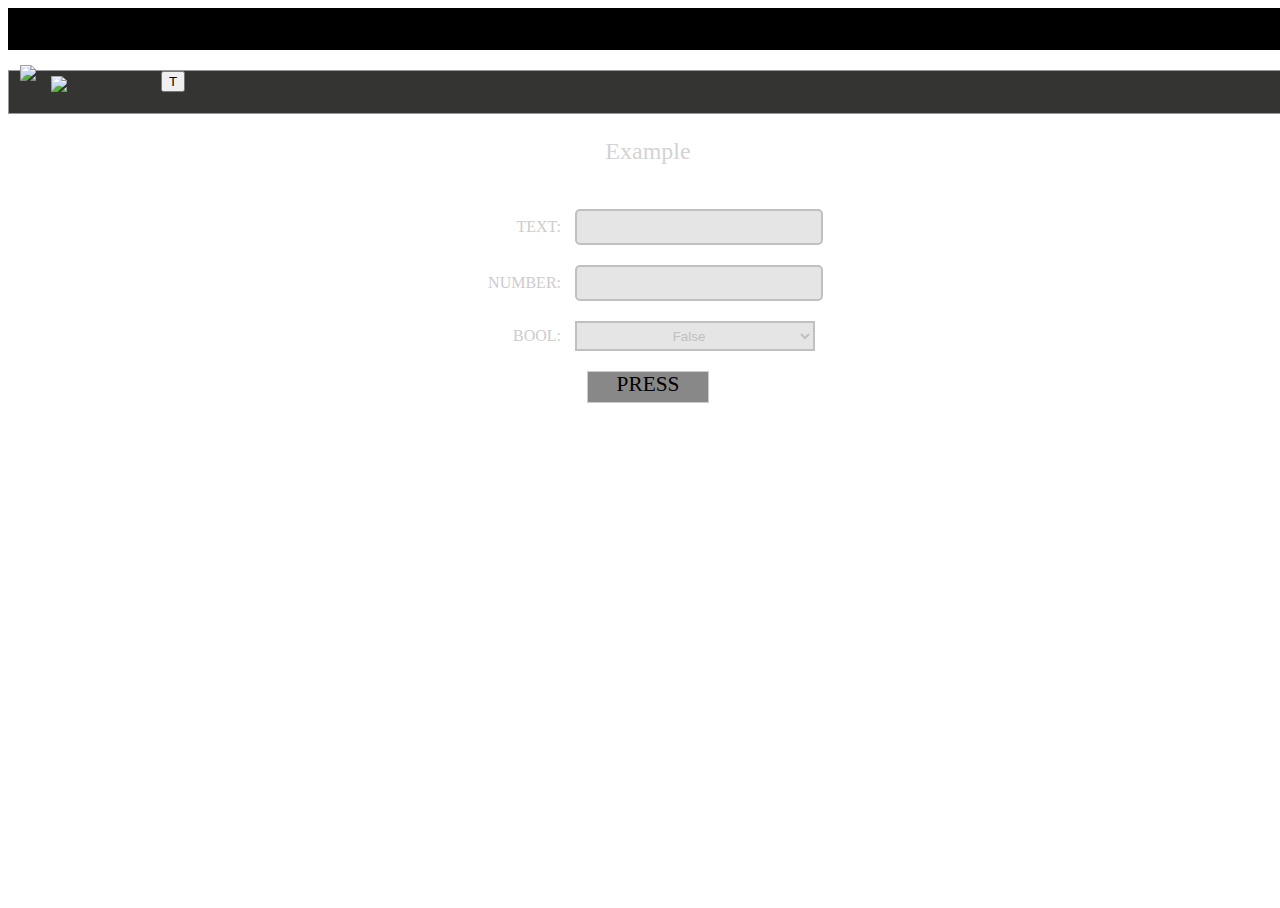
==== example/index.html @ c5b133ae "Simple example for custom web app" ====
<!-- 
 *
 * Red Pitaya Stream service manager
 *
 * Author: Nikolay <n.danilyuk@integrasources.eu>
 *
 * (c) Red Pitaya  http://www.redpitaya.com
 *
-->
<!DOCTYPE html>
<html lang="en">

<head>
    <meta http-equiv="content-type" content="text/html; charset=utf-8"></meta>
    <meta name="viewport" content="width=device-width, initial-scale=1, maximum-scale=1, user-scalable=no">
    <title>Red Pitaya</title>
    <link rel="stylesheet" href="../assets/bootstrap/css/bootstrap.min.css">
    <link rel="stylesheet" href="../assets/popupstack.css" type="text/css" />
    <link rel="stylesheet" href="../assets/help-system/help-system.css" type="text/css" />
    <link href="../assets/loader.css?1" rel="stylesheet" type="text/css">
    <link rel="stylesheet" href="css/style.css?2">
    <script src="../assets/jquery/jquery-2.1.3.min.js"></script>
    <script src="../assets/jquery/jquery-ui.min.js"></script>
    <script src="../assets/jquery/jquery.ui.touch-punch.min.js"></script>
    <script src="../assets/jquery/jquery.cookie.js?3"></script>
    <script src="../assets/jquery/jquery.browser.js"></script>
    <script src="../assets/bootstrap/js/bootstrap.min.js"></script>
    <script src="../assets/browsercheck.js?1"></script>
    <script src="../assets/analytics-core.js"></script>
    <script src="../assets/popupstack.js?1"></script>
    <script src="../assets/help-system/help-system.js"></script>
    <script src="../assets/pako.js"></script>
    <script src="js/analytics-main.js"></script>
    <script src="js/help-sm.js"></script>
    <script src="js/guiHandler.js"></script>
    <script src="js/sm.js"></script>
</head>

<body>
    <div id="header">
        <div id="description">&nbsp;</div>
    </div>
    <div class="full-content">
        <div class="container-fluid">
            <div class="navbar navbar-inverse" role="navigation">
                <div class="container">
                    <div class="navbar-header">
                        <button type="button" class="navbar-toggle" data-toggle="collapse" data-target=".navbar-collapse">
                            <span class="sr-only">T</span>
                            <span class="icon-bar"></span>
                            <span class="icon-bar"></span>
                            <span class="icon-bar"></span>
                        </button>
                        <a class="navbar-brand" href="/">
                            <img class="back-btn" src="../assets/images/navigation_arrow_left.png">
                        </a>
                        <img class="logo" width=110 src="../assets/images/navigation_logo.png">
                    </div>
                    <div class="collapse navbar-collapse">
                        <ul class="nav navbar-nav">
                        </ul>
                    </div>
                </div>
            </div>
            <div id="">
                <div id="main">
                    <div>
                        <div>
                            <div align="center" style="font-size: 18pt; color: lightgray;">
                                <p>Example</p>
                            </div>
                        </div>
                        <div>
                            <div align="center">
                                <div class="container_inline">
                                    <div style="width: 80px;text-align: right;">TEXT:</div>
                                    <div style="width: 250px;">
                                        <input id="SS_STRING_P" type="text">
                                    </div>
                                </div>
                                <div class="container_inline">
                                    <div style="width: 80px;text-align: right;">NUMBER:</div>
                                    <div style="width: 250px;">
                                        <input id="SS_INT_P" type="text">
                                    </div>
                                </div>
                                <div class="container_inline">
                                    <div style="width: 80px;text-align: right;">BOOL:</div>
                                    <div style="width: 250px;">
                                        <select id="SS_BOOL_P" class="protocol" name="channels">
                                            <option value="0">False</option>
                                            <option value="1">True</option>                                                            
                                        </select>
                                    </div>
                                </div>

                                <div class="container_inline">
                                    <div style="width: 330px;height: 30px;">
                                        <li class="buttons" id="PRESS_BUT" style="width: 120px;height: 30px">
                                            <a href="#" id="a_run" style="">PRESS</a>
                                        </li>
                                    </div>
                                </div>
                            </div>
                        </div>
                    </div>
                </div>
            </div>
        </div>
</body>

</html>
---- example/css/style.css ----
html,
body {
    width: 100%;
    height: 100%;
}

body {
    color: #cdcccc;
    overflow: auto;
    padding-right: 0 !important;
}

* {
    -webkit-touch-callout: none;
    -webkit-user-select: none;
    -khtml-user-select: none;
    -moz-user-select: none;
    -ms-user-select: none;
    user-select: none;
}

.clear:before,
.clear:after {
    content: "";
    display: table;
}

.clear:after {
    clear: both;
}

.modal {}

input,
#info div,
#info span,
.selectable {
    -webkit-touch-callout: text;
    -webkit-user-select: text;
    -khtml-user-select: text;
    -moz-user-select: text;
    -ms-user-select: text;
    user-select: text;
}

input {}

button:focus,
button:active,
select:focus,
input:focus,
option:focus {
    outline: 0 !important;
    -webkit-appearance: none !important;
}

area:hover {
    cursor: pointer;
}

.full-content {
    /*min-width: 1024px;*/
    margin: 0 auto;
    position: relative;
}

.container-fluid {
    margin-top: 20px;
}

.container {
    width: 100%;
    padding-left: 0px;
    padding-right: 0px;
}

.navbar-collapse {
    padding-left: 0px;
    padding-right: 0px;
}

.navbar-collapse {
    float: right;
}

.navbar-nav li {
    width: 131px;
    text-align: center;
}

.nav>li>a {
    position: relative;
    display: block;
    padding: 10px 30px;
    border-left: 1px solid #999;
}

.navbar-inverse .navbar-nav>li>a {
    color: #cdcccc;
    outline: none;
}

.nav>li>a:hover {
    background-color: #444 !important;
    color: #E5D5D5;
}

.navbar {
    border-radius: 0px;
    background-color: #343433;
    background-image: linear-gradient(to bottom, #343433 0, #343433 100%);
    border: 1px solid #999;
    min-height: 42px;
    border-left: 1px solid #999;
}

.back-btn {
    height: 22px;
    float: left;
    margin: -6px 0px 0px 11px;
}

.logo {
    margin: 5px 0px 0px 15px;
    float: left;
}

.navbar-collapse collapse in {
    width: 100%;
    overflow: hidden;
}

.navbar-brand {
    height: 40px;
}

.close {
    color: #CAB7B7;
    opacity: 1;
    text-shadow: 0 0 0 !important;
}

.modal-content {
    background-color: #343433;
    border: 1px solid #999;
    border-radius: 0px;
    outline: 0;
}

.dialog {
    margin-right: 0px;
    display: none;
}

.close:hover,
.close:focus {
    color: #fff !important;
    text-decoration: none;
    cursor: pointer;
    opacity: 1;
}

.btn {
    background-image: none;
    border: 0 solid transparent;
    white-space: nowrap;
    padding: 6px 12px;
    line-height: 1.42857143;
    border-radius: 0;
    width: 100%;
    background-color: transparent;
    text-shadow: 0px 0px;
    /*  box-shadow: 0 0 0 1px #777; */
    color: #cdcccc !important;
}

.btn:hover,
btn:active {
    color: #fff !important;
    background-image: none;
}

.btn.focus {
    color: #777;
    border: 0px solid transparent;
}

.btn:active,
.btn.active {
    background-image: none;
    background-color: #999;
    color: #111 !important;
}

#header {
    background-color: black;
    color: #CCC;
    text-align: center;
    padding: 6px;
    overflow: hidden;
    height: 30px;
    width: 100%;
    white-space: nowrap;
}

input {
    -webkit-user-modify: read-write-plaintext-only;
    -webkit-tap-highlight-color: transparent;
    text-align: center;
    list-style: none;
    height: 30px;
    border: 2px solid;
    border-radius: 5px;
    color: #C0C0C0;
    background-color: rgba(0, 0, 0, 0.1);
}

select {
    -webkit-user-modify: read-write-plaintext-only;
    -webkit-tap-highlight-color: transparent;
    text-align: center;
    list-style: none;
    height: 30px;
    border: 2px solid;
    color: #C0C0C0;
    background-color: rgba(0, 0, 0, 0.1);
}

select option {
    margin: 40px;
    background: #eee5;
    color: #343433;
    text-shadow: 0 1px 0 rgba(0, 0, 0, 0.4);
}

input span {
    color: #337ab7;
}

input {
    width: 240px;
    margin-left: 10px;
}

select {
    width: 240px;
    margin-left: 10px;
}

 ::-webkit-input-placeholder {
    /* WebKit, Blink, Edge */
    color: lightblue;
}

 :-moz-placeholder {
    /* Mozilla Firefox 4 to 18 */
    color: lightblue;
    opacity: 1;
}

 ::-moz-placeholder {
    /* Mozilla Firefox 19+ */
    color: lightblue;
    opacity: 1;
}

 :-ms-input-placeholder {
    /* Internet Explorer 10-11 */
    color: lightblue;
}

 ::-ms-input-placeholder {
    /* Microsoft Edge */
    color: lightblue;
}

 ::placeholder {
    /* Most modern browsers support this now. */
    color: lightblue;
}

.buttons {
    display: inline-block;
    text-align: center;
    border: 1px solid;
    border-color: #cccccc;
    background-color: #888888;
    color: #000000;
    margin: 0 auto;
    font-size: 16pt;
}

.buttons:hover {
    background-color: #aaaaaa;
    cursor: pointer;
}

.buttons a {
    color: #000000;
    text-decoration: none;
}

.container_inline {
    width: 100%;
}

.container_inline div {
    display: inline-block;
    margin-top: 20px;
}

.container_inline .ip {
    width: 150px;
    flex-grow: 0;
}
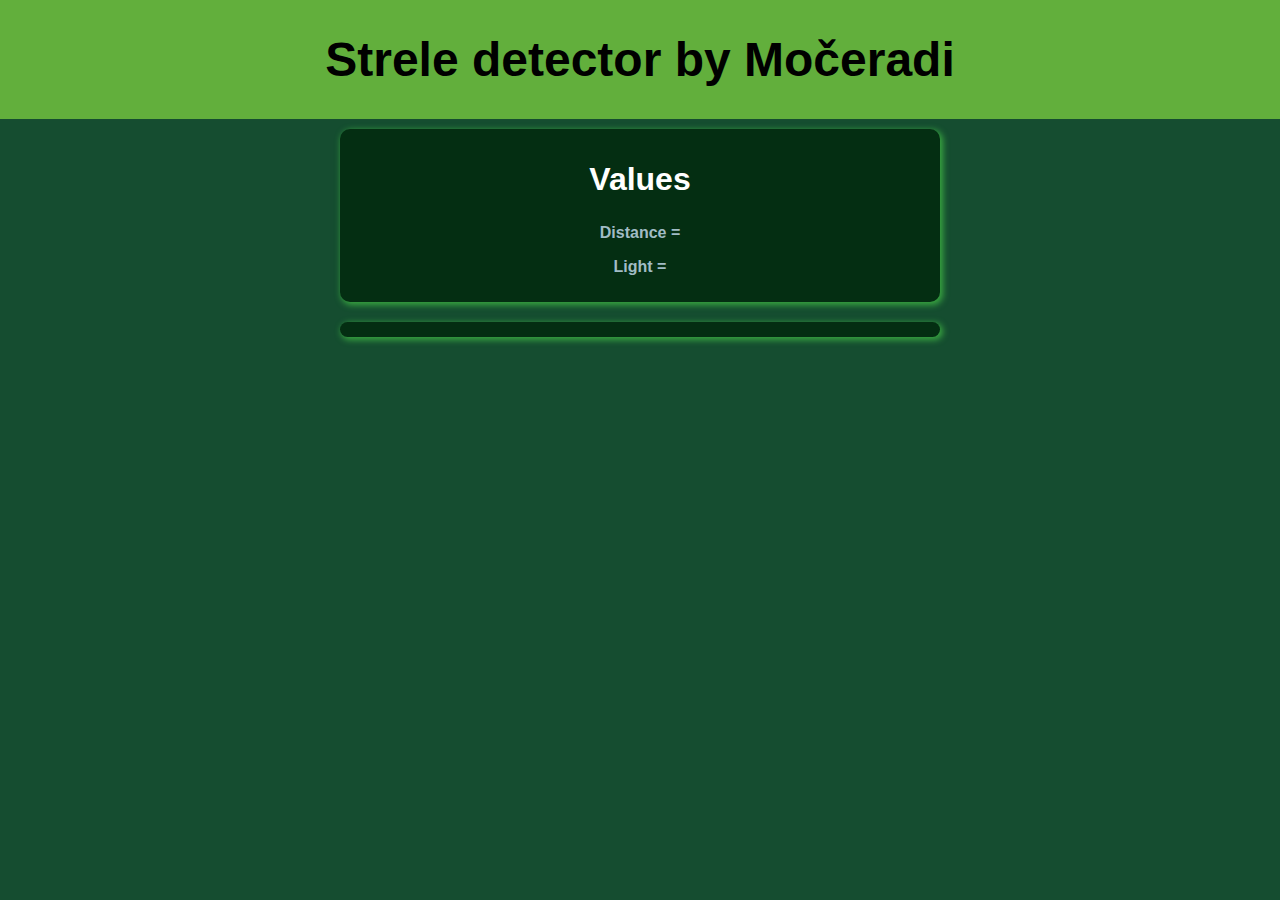
==== commit 769dfd65: "Apexchart library for graphs added" ====
--- a/example/index.html
+++ b/example/index.html
@@ -1,12 +1,3 @@
-<!-- 
- *
- * Red Pitaya Stream service manager
- *
- * Author: Nikolay <n.danilyuk@integrasources.eu>
- *
- * (c) Red Pitaya  http://www.redpitaya.com
- *
--->
 <!DOCTYPE html>
 <html lang="en">
 
@@ -34,34 +25,16 @@
     <script src="js/help-sm.js"></script>
     <script src="js/guiHandler.js"></script>
     <script src="js/sm.js"></script>
+
+    <!-- CHARTS -->
+    <script src="apexcharts.js"></script>
 </head>
 
 <body>
-    <div id="header">
+   <!--  <div id="header">
         <div id="description">&nbsp;</div>
     </div>
     <div class="full-content">
-        <div class="container-fluid">
-            <div class="navbar navbar-inverse" role="navigation">
-                <div class="container">
-                    <div class="navbar-header">
-                        <button type="button" class="navbar-toggle" data-toggle="collapse" data-target=".navbar-collapse">
-                            <span class="sr-only">T</span>
-                            <span class="icon-bar"></span>
-                            <span class="icon-bar"></span>
-                            <span class="icon-bar"></span>
-                        </button>
-                        <a class="navbar-brand" href="/">
-                            <img class="back-btn" src="../assets/images/navigation_arrow_left.png">
-                        </a>
-                        <img class="logo" width=110 src="../assets/images/navigation_logo.png">
-                    </div>
-                    <div class="collapse navbar-collapse">
-                        <ul class="nav navbar-nav">
-                        </ul>
-                    </div>
-                </div>
-            </div>
             <div id="">
                 <div id="main">
                     <div>
@@ -107,6 +80,40 @@
                 </div>
             </div>
         </div>
+    </div> -->
+
+    <div class="topnav">
+        <h1>Strele detector by Močeradi</h1>
+        </div>
+        <div class="content">
+        <div class="card" >
+            <h2 class="collapseBtn">Values</h2>
+            <div class="collapsible">
+            <p class="text">Distance = <span id="distance_text"></span></p>
+            <p class="text">Light = <span id="light_text"></span></p>
+            </div>
+        </div>
+        
+        <div id="wrapper">
+            <div class="content-area">
+            <div class="container-fluid">
+                <div class="main">
+                <div class="card">
+                    <div id="linechart"> </div>
+                </div>     
+                </div>
+            </div>
+            </div>
+        </div>
+        </div> 
 </body>
 
+<script>
+
+
+    
+    
+</script>
+    
+
 </html>--- a/example/css/style.css
+++ b/example/css/style.css
@@ -312,4 +312,97 @@
 .container_inline .ip {
     width: 150px;
     flex-grow: 0;
-}+}
+
+/* By moceradi */
+/*Color macro*/
+:root {
+    --red: #ff0000;
+    --nav_color: #62af3c; /*topnav*/
+    --gray_text: #a1bcc5;
+    --white: #ffffff;
+    --background: #154d30;
+    --content_background: #042e12;
+    --shadow: #5dff5180;
+    --dark_blue: #075072; /*buttons*/
+    --turkizna: #198f91;
+}
+html {
+    font-family: Arial, Helvetica, sans-serif;
+    text-align: center;
+}
+h1 {
+    font-size: 3rem;
+    color: black;
+}
+h2{
+    font-size: 2rem;
+    font-weight: bold;
+    color: var(--white);
+}
+.text { /*text*/
+    font-size: 1rem;
+    color: var(--gray_text);
+    font-weight: bold;
+}
+.topnav {
+    overflow: hidden;
+    background-color: var(--nav_color);
+}
+body {
+    margin: 0;
+    background: var(--background);
+    font-family: Montserrat, Arial, sans-serif;
+}
+.content {
+    padding: 10px;
+    max-width: 600px; /* //!!! */
+    margin: 0 auto;
+}
+.card {
+    background-color: var(--content_background);
+    box-shadow: 2px 2px 6px 1px var(--shadow);
+    padding-top:5px;
+    padding-bottom:10px;
+    margin-bottom: 15px;
+    border-radius: 10px;
+}
+.buttonCard {
+    width:100%;
+    text-align: center;
+}
+.innerBtn {
+    display: inline-block;
+}
+.inputField {
+    margin: 6px;
+    margin-top: 0px;
+    background-color: #95e0e4;
+    height: 20px;
+}
+/* Plot */
+.body-bg {
+    background: #F3F4FA !important;
+}
+.content-area {
+    max-width: 1280px;
+    margin: 0 auto;
+}
+.box {
+    background-color: var(--content_background);
+    padding: 0px 0px; 
+    border-radius: 6px; 
+}
+.apexcharts-legend-series tspan:nth-child(3) {
+    font-weight: bold;
+    font-size: 50px;
+}
+.edit-on-codepen {
+    text-align: right;
+    width: 100%;
+    padding: 0 0px 0px; 
+    position: relative;
+    top: -30px;
+    cursor: pointer;
+}
+
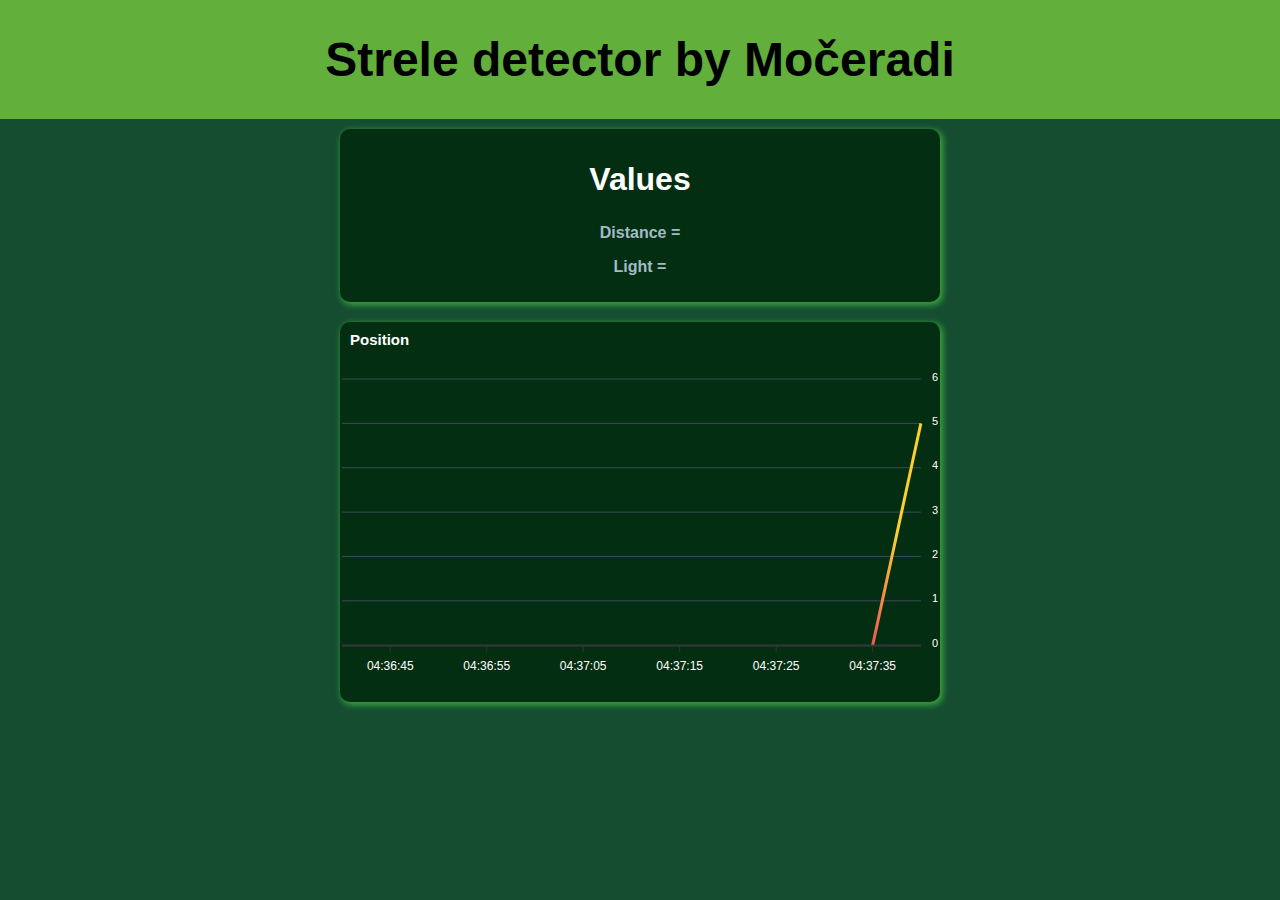
==== commit 115b642d: "Apexchart implemented in html, feeding random values" ====
--- a/example/index.html
+++ b/example/index.html
@@ -110,7 +110,212 @@
 
 <script>
 
-
+//Iteration of graph data
+var i = 0;
+
+//Current parameter value to be displayed on the chart
+var chartVal = 0;
+
+//Data variables
+var distance = 0;
+var light = 0;
+
+//New data
+function getNewData()
+{
+  //Random values for testing
+  distance = Math.floor(Math.random() * 100);
+  light = Math.floor(Math.random() * 100);
+
+  chartVal = distance;
+
+  //Change view values according to received data
+  document.getElementById("distance_text").innerHTML = distance;
+  document.getElementById("light_text").innerHTML = light;
+}
+
+//For testing run getNewData() periodically every 1s
+window.setInterval(function () {
+  getNewData();
+}, 1000);
+
+
+
+//PLOT
+var updateInterval = 1000; //ms
+var updateXAxis = updateInterval;
+var xAxisRange = 60*1000; //ms => 60s
+
+var d = new Date();
+var startTime = 0;
+
+window.Apex = {
+  chart: {
+    foreColor: "#fff",
+    toolbar: {
+      show: false
+    }
+  },
+  colors: ["#FCCF31", "#17ead9", "#f02fc2"],
+  stroke: {
+    width: 2
+  },
+  dataLabels: {
+    enabled: false
+  },
+  grid: {
+    borderColor: "#40475D"
+  },
+  xaxis: {
+    axisTicks: {
+      color: "#333"
+    },
+    axisBorder: {
+      color: "#333"
+    }
+  },
+  fill: {
+    type: "gradient",
+    gradient: {
+      gradientToColors: ["#F55555", "#6078ea", "#6094ea"]
+    }
+  },
+  tooltip: {
+    theme: "dark",
+    x: {
+      /* formatter: function (val) {
+        return moment(new Date(val)).format("HH:mm:ss");
+      } */
+    }
+  },
+  yaxis: {
+    decimalsInFloat: 2,
+    opposite: true,
+    labels: {
+      offsetX: -10
+    }
+  }
+};
+
+function getNewChartData() {
+  return chartVal;
+}
+
+function generateMinuteWiseTimeSeries(baseval, count) {
+  var i = 0;
+  var series = [];
+  while (i < count) {
+    var x = baseval;
+    var y = i;
+    series.push([x, y]);
+    baseval += updateXAxis; //300000;
+    i++;
+  }
+  return series;
+}
+
+var optionsLine = {
+  chart: {
+    height: 350,
+    type: "line",
+    stacked: true,
+    animations: {
+      enabled: false,
+      easing: "linear",
+    },
+    toolbar: {
+      show: false
+    },
+    zoom: {
+      enabled: false
+    }
+  },
+  dataLabels: {
+    enabled: false
+  },
+  stroke: {
+    curve: "straight",
+    width: 3
+  },
+  grid: {
+    padding: {
+      left: 0,
+      right: 0
+    }
+  },
+  markers: {
+    size: 0,
+    hover: {
+      size: 0
+    }
+  },
+  series: [
+    {
+      name: "Distance",
+      data: generateMinuteWiseTimeSeries(
+        new Date().getTime(),
+        //startTime,
+        6
+      )    
+    }
+  ],
+  xaxis: {
+    type: "datetime",
+    range: xAxisRange 
+  },
+  title: {
+    text: "Position",
+    align: "left",
+    style: {
+        fontSize: "15px"
+    }
+  },
+  legend: {
+    show: true,
+    floating: true,
+    horizontalAlign: "left",
+    onItemClick: {
+      toggleDataSeries: false
+    },
+    position: "top",
+    offsetY: -33,
+    offsetX: 60
+  }
+};
+
+var chartLine = new ApexCharts(
+  document.querySelector("#linechart"),
+  optionsLine
+);
+chartLine.render();
+
+//Update chart data periodically
+window.setInterval(function () {
+  //Set all data previous data that apex chart creates to 0
+  if(i == 0)
+  {
+    for(k = 0; k < 6; k++)
+    {
+      chartLine.w.config.series[0].data[k][1] = 0;
+    }
+  }
+
+  //Slice out old data 
+  if(i < xAxisRange/updateInterval) t = 0;
+  else t = 1;
+  i++;
+  //console.log("i: " + i + "   t: " + t);
+
+  chartLine.updateSeries([
+  {
+    /* data:chartDataArray */
+    data: [
+      ...chartLine.w.config.series[0].data.slice(t),
+      [chartLine.w.globals.maxX + updateXAxis, getNewChartData()]
+    ]
+  }
+  ]);
+}, updateInterval);
     
     
 </script>
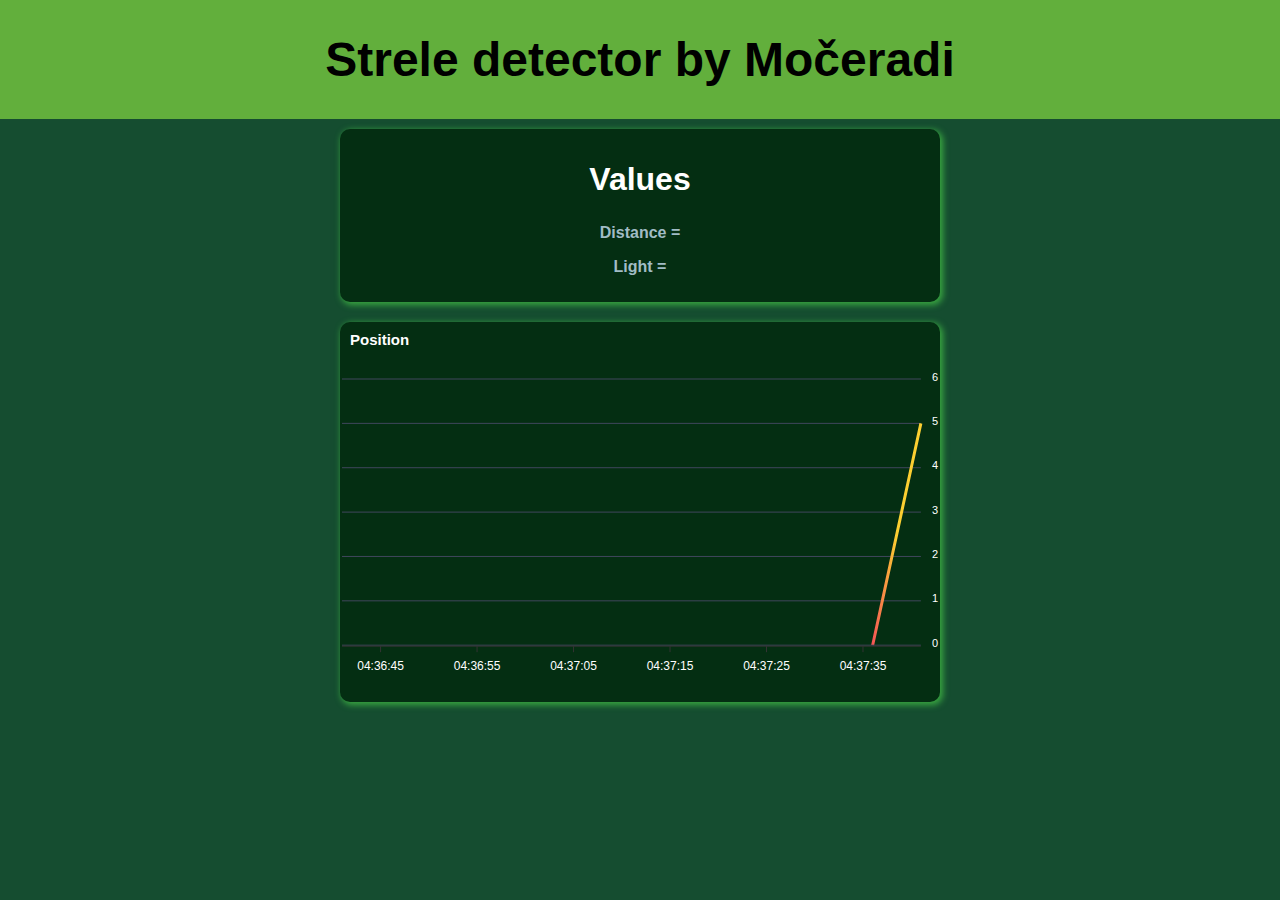
==== commit fd4154a6: "Data displayed on the website is received by sm.js from main.cpp" ====
--- a/example/index.html
+++ b/example/index.html
@@ -24,10 +24,11 @@
     <script src="js/analytics-main.js"></script>
     <script src="js/help-sm.js"></script>
     <script src="js/guiHandler.js"></script>
-    <script src="js/sm.js"></script>
+    <script type="text/javascript" src="js/sm.js"></script>
 
     <!-- CHARTS -->
-    <script src="apexcharts.js"></script>
+    <script type="text/javascript" src="js/apexcharts.js"></script>
+    <script type="text/javascript" src="js/dataGraph.js"></script>
 </head>
 
 <body>
@@ -107,218 +108,6 @@
         </div>
         </div> 
 </body>
-
-<script>
-
-//Iteration of graph data
-var i = 0;
-
-//Current parameter value to be displayed on the chart
-var chartVal = 0;
-
-//Data variables
-var distance = 0;
-var light = 0;
-
-//New data
-function getNewData()
-{
-  //Random values for testing
-  distance = Math.floor(Math.random() * 100);
-  light = Math.floor(Math.random() * 100);
-
-  chartVal = distance;
-
-  //Change view values according to received data
-  document.getElementById("distance_text").innerHTML = distance;
-  document.getElementById("light_text").innerHTML = light;
-}
-
-//For testing run getNewData() periodically every 1s
-window.setInterval(function () {
-  getNewData();
-}, 1000);
-
-
-
-//PLOT
-var updateInterval = 1000; //ms
-var updateXAxis = updateInterval;
-var xAxisRange = 60*1000; //ms => 60s
-
-var d = new Date();
-var startTime = 0;
-
-window.Apex = {
-  chart: {
-    foreColor: "#fff",
-    toolbar: {
-      show: false
-    }
-  },
-  colors: ["#FCCF31", "#17ead9", "#f02fc2"],
-  stroke: {
-    width: 2
-  },
-  dataLabels: {
-    enabled: false
-  },
-  grid: {
-    borderColor: "#40475D"
-  },
-  xaxis: {
-    axisTicks: {
-      color: "#333"
-    },
-    axisBorder: {
-      color: "#333"
-    }
-  },
-  fill: {
-    type: "gradient",
-    gradient: {
-      gradientToColors: ["#F55555", "#6078ea", "#6094ea"]
-    }
-  },
-  tooltip: {
-    theme: "dark",
-    x: {
-      /* formatter: function (val) {
-        return moment(new Date(val)).format("HH:mm:ss");
-      } */
-    }
-  },
-  yaxis: {
-    decimalsInFloat: 2,
-    opposite: true,
-    labels: {
-      offsetX: -10
-    }
-  }
-};
-
-function getNewChartData() {
-  return chartVal;
-}
-
-function generateMinuteWiseTimeSeries(baseval, count) {
-  var i = 0;
-  var series = [];
-  while (i < count) {
-    var x = baseval;
-    var y = i;
-    series.push([x, y]);
-    baseval += updateXAxis; //300000;
-    i++;
-  }
-  return series;
-}
-
-var optionsLine = {
-  chart: {
-    height: 350,
-    type: "line",
-    stacked: true,
-    animations: {
-      enabled: false,
-      easing: "linear",
-    },
-    toolbar: {
-      show: false
-    },
-    zoom: {
-      enabled: false
-    }
-  },
-  dataLabels: {
-    enabled: false
-  },
-  stroke: {
-    curve: "straight",
-    width: 3
-  },
-  grid: {
-    padding: {
-      left: 0,
-      right: 0
-    }
-  },
-  markers: {
-    size: 0,
-    hover: {
-      size: 0
-    }
-  },
-  series: [
-    {
-      name: "Distance",
-      data: generateMinuteWiseTimeSeries(
-        new Date().getTime(),
-        //startTime,
-        6
-      )    
-    }
-  ],
-  xaxis: {
-    type: "datetime",
-    range: xAxisRange 
-  },
-  title: {
-    text: "Position",
-    align: "left",
-    style: {
-        fontSize: "15px"
-    }
-  },
-  legend: {
-    show: true,
-    floating: true,
-    horizontalAlign: "left",
-    onItemClick: {
-      toggleDataSeries: false
-    },
-    position: "top",
-    offsetY: -33,
-    offsetX: 60
-  }
-};
-
-var chartLine = new ApexCharts(
-  document.querySelector("#linechart"),
-  optionsLine
-);
-chartLine.render();
-
-//Update chart data periodically
-window.setInterval(function () {
-  //Set all data previous data that apex chart creates to 0
-  if(i == 0)
-  {
-    for(k = 0; k < 6; k++)
-    {
-      chartLine.w.config.series[0].data[k][1] = 0;
-    }
-  }
-
-  //Slice out old data 
-  if(i < xAxisRange/updateInterval) t = 0;
-  else t = 1;
-  i++;
-  //console.log("i: " + i + "   t: " + t);
-
-  chartLine.updateSeries([
-  {
-    /* data:chartDataArray */
-    data: [
-      ...chartLine.w.config.series[0].data.slice(t),
-      [chartLine.w.globals.maxX + updateXAxis, getNewChartData()]
-    ]
-  }
-  ]);
-}, updateInterval);
-    
-    
-</script>
-    
+   
 
 </html>--- a/example/css/style.css
+++ b/example/css/style.css
@@ -356,7 +356,7 @@
 }
 .content {
     padding: 10px;
-    max-width: 600px; /* //!!! */
+    max-width: 600px;
     margin: 0 auto;
 }
 .card {
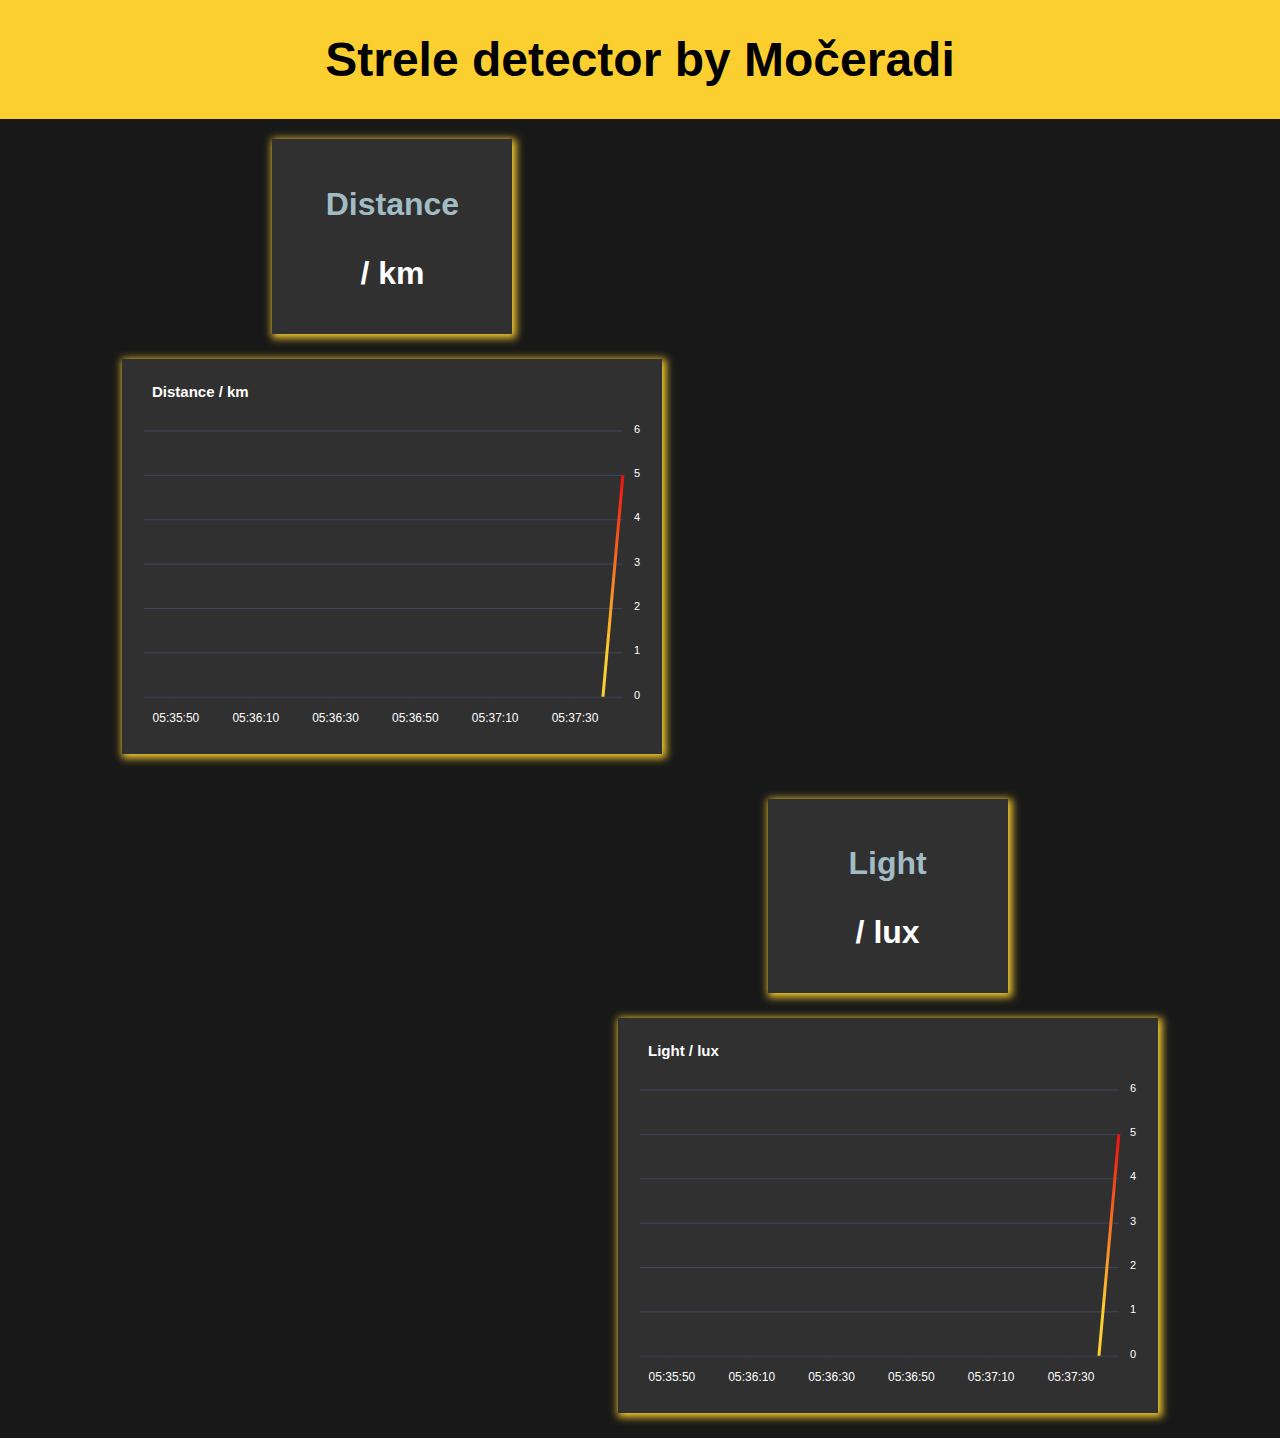
==== commit 05fb248f: "Web page style changed" ====
--- a/example/index.html
+++ b/example/index.html
@@ -32,82 +32,53 @@
 </head>
 
 <body>
-   <!--  <div id="header">
-        <div id="description">&nbsp;</div>
+  <!-- TOPNAV -->
+  <div class="topnav">
+    <h1>Strele detector by Močeradi</h1>
+  </div>
+
+  <!-- DISTANCE -->
+  <div class="content float_left">
+    <!-- text -->
+    <div class="card">
+      <h2>Distance</h2>
+      <p class="text"><span id="distance_text">/</span> km</p>
     </div>
-    <div class="full-content">
-            <div id="">
-                <div id="main">
-                    <div>
-                        <div>
-                            <div align="center" style="font-size: 18pt; color: lightgray;">
-                                <p>Example</p>
-                            </div>
-                        </div>
-                        <div>
-                            <div align="center">
-                                <div class="container_inline">
-                                    <div style="width: 80px;text-align: right;">TEXT:</div>
-                                    <div style="width: 250px;">
-                                        <input id="SS_STRING_P" type="text">
-                                    </div>
-                                </div>
-                                <div class="container_inline">
-                                    <div style="width: 80px;text-align: right;">NUMBER:</div>
-                                    <div style="width: 250px;">
-                                        <input id="SS_INT_P" type="text">
-                                    </div>
-                                </div>
-                                <div class="container_inline">
-                                    <div style="width: 80px;text-align: right;">BOOL:</div>
-                                    <div style="width: 250px;">
-                                        <select id="SS_BOOL_P" class="protocol" name="channels">
-                                            <option value="0">False</option>
-                                            <option value="1">True</option>                                                            
-                                        </select>
-                                    </div>
-                                </div>
-
-                                <div class="container_inline">
-                                    <div style="width: 330px;height: 30px;">
-                                        <li class="buttons" id="PRESS_BUT" style="width: 120px;height: 30px">
-                                            <a href="#" id="a_run" style="">PRESS</a>
-                                        </li>
-                                    </div>
-                                </div>
-                            </div>
-                        </div>
-                    </div>
-                </div>
+    <!-- graph -->
+    <div id="wrapper">
+      <div class="content-area">
+        <div class="container-fluid">
+            <div class="main">
+              <div class="card">
+                <div id="linechart1"> </div>
+              </div>     
             </div>
         </div>
-    </div> -->
+      </div>
+    </div>
+  </div>
 
-    <div class="topnav">
-        <h1>Strele detector by Močeradi</h1>
-        </div>
-        <div class="content">
-        <div class="card" >
-            <h2 class="collapseBtn">Values</h2>
-            <div class="collapsible">
-            <p class="text">Distance = <span id="distance_text"></span></p>
-            <p class="text">Light = <span id="light_text"></span></p>
+  <!-- LIGHT -->
+  <div class="content float_right">
+    <!-- text -->
+    <div class="card">
+      <h2>Light</h2>
+      <p class="text"><span id="light_text">/</span> lux</p>
+    </div>
+    <!-- graph -->
+    <div id="wrapper">
+      <div class="content-area">
+        <div class="container-fluid">
+            <div class="main">
+              <div class="card">
+                <div id="linechart2"> </div>
+              </div>     
             </div>
         </div>
-        
-        <div id="wrapper">
-            <div class="content-area">
-            <div class="container-fluid">
-                <div class="main">
-                <div class="card">
-                    <div id="linechart"> </div>
-                </div>     
-                </div>
-            </div>
-            </div>
-        </div>
-        </div> 
+      </div>
+    </div>
+  </div>
+
 </body>
-   
-
+  
 </html>--- a/example/css/style.css
+++ b/example/css/style.css
@@ -58,195 +58,6 @@
     cursor: pointer;
 }
 
-.full-content {
-    /*min-width: 1024px;*/
-    margin: 0 auto;
-    position: relative;
-}
-
-.container-fluid {
-    margin-top: 20px;
-}
-
-.container {
-    width: 100%;
-    padding-left: 0px;
-    padding-right: 0px;
-}
-
-.navbar-collapse {
-    padding-left: 0px;
-    padding-right: 0px;
-}
-
-.navbar-collapse {
-    float: right;
-}
-
-.navbar-nav li {
-    width: 131px;
-    text-align: center;
-}
-
-.nav>li>a {
-    position: relative;
-    display: block;
-    padding: 10px 30px;
-    border-left: 1px solid #999;
-}
-
-.navbar-inverse .navbar-nav>li>a {
-    color: #cdcccc;
-    outline: none;
-}
-
-.nav>li>a:hover {
-    background-color: #444 !important;
-    color: #E5D5D5;
-}
-
-.navbar {
-    border-radius: 0px;
-    background-color: #343433;
-    background-image: linear-gradient(to bottom, #343433 0, #343433 100%);
-    border: 1px solid #999;
-    min-height: 42px;
-    border-left: 1px solid #999;
-}
-
-.back-btn {
-    height: 22px;
-    float: left;
-    margin: -6px 0px 0px 11px;
-}
-
-.logo {
-    margin: 5px 0px 0px 15px;
-    float: left;
-}
-
-.navbar-collapse collapse in {
-    width: 100%;
-    overflow: hidden;
-}
-
-.navbar-brand {
-    height: 40px;
-}
-
-.close {
-    color: #CAB7B7;
-    opacity: 1;
-    text-shadow: 0 0 0 !important;
-}
-
-.modal-content {
-    background-color: #343433;
-    border: 1px solid #999;
-    border-radius: 0px;
-    outline: 0;
-}
-
-.dialog {
-    margin-right: 0px;
-    display: none;
-}
-
-.close:hover,
-.close:focus {
-    color: #fff !important;
-    text-decoration: none;
-    cursor: pointer;
-    opacity: 1;
-}
-
-.btn {
-    background-image: none;
-    border: 0 solid transparent;
-    white-space: nowrap;
-    padding: 6px 12px;
-    line-height: 1.42857143;
-    border-radius: 0;
-    width: 100%;
-    background-color: transparent;
-    text-shadow: 0px 0px;
-    /*  box-shadow: 0 0 0 1px #777; */
-    color: #cdcccc !important;
-}
-
-.btn:hover,
-btn:active {
-    color: #fff !important;
-    background-image: none;
-}
-
-.btn.focus {
-    color: #777;
-    border: 0px solid transparent;
-}
-
-.btn:active,
-.btn.active {
-    background-image: none;
-    background-color: #999;
-    color: #111 !important;
-}
-
-#header {
-    background-color: black;
-    color: #CCC;
-    text-align: center;
-    padding: 6px;
-    overflow: hidden;
-    height: 30px;
-    width: 100%;
-    white-space: nowrap;
-}
-
-input {
-    -webkit-user-modify: read-write-plaintext-only;
-    -webkit-tap-highlight-color: transparent;
-    text-align: center;
-    list-style: none;
-    height: 30px;
-    border: 2px solid;
-    border-radius: 5px;
-    color: #C0C0C0;
-    background-color: rgba(0, 0, 0, 0.1);
-}
-
-select {
-    -webkit-user-modify: read-write-plaintext-only;
-    -webkit-tap-highlight-color: transparent;
-    text-align: center;
-    list-style: none;
-    height: 30px;
-    border: 2px solid;
-    color: #C0C0C0;
-    background-color: rgba(0, 0, 0, 0.1);
-}
-
-select option {
-    margin: 40px;
-    background: #eee5;
-    color: #343433;
-    text-shadow: 0 1px 0 rgba(0, 0, 0, 0.4);
-}
-
-input span {
-    color: #337ab7;
-}
-
-input {
-    width: 240px;
-    margin-left: 10px;
-}
-
-select {
-    width: 240px;
-    margin-left: 10px;
-}
-
  ::-webkit-input-placeholder {
     /* WebKit, Blink, Edge */
     color: lightblue;
@@ -279,53 +90,16 @@
     color: lightblue;
 }
 
-.buttons {
-    display: inline-block;
-    text-align: center;
-    border: 1px solid;
-    border-color: #cccccc;
-    background-color: #888888;
-    color: #000000;
-    margin: 0 auto;
-    font-size: 16pt;
-}
-
-.buttons:hover {
-    background-color: #aaaaaa;
-    cursor: pointer;
-}
-
-.buttons a {
-    color: #000000;
-    text-decoration: none;
-}
-
-.container_inline {
-    width: 100%;
-}
-
-.container_inline div {
-    display: inline-block;
-    margin-top: 20px;
-}
-
-.container_inline .ip {
-    width: 150px;
-    flex-grow: 0;
-}
-
-/* By moceradi */
-/*Color macro*/
+/* --------------------------------- By moceradi -------------------------------------------------*/
+/* Color macros */
 :root {
     --red: #ff0000;
-    --nav_color: #62af3c; /*topnav*/
+    --nav_color: #FCCF31; /*topnav*/
     --gray_text: #a1bcc5;
     --white: #ffffff;
-    --background: #154d30;
-    --content_background: #042e12;
-    --shadow: #5dff5180;
-    --dark_blue: #075072; /*buttons*/
-    --turkizna: #198f91;
+    --background: #181818;
+    --content_background: #303030;
+    --shadow: #fcd031;
 }
 html {
     font-family: Arial, Helvetica, sans-serif;
@@ -333,18 +107,20 @@
 }
 h1 {
     font-size: 3rem;
+    font-weight: bold;
     color: black;
 }
 h2{
     font-size: 2rem;
     font-weight: bold;
-    color: var(--white);
+    color: var(--gray_text);
 }
 .text { /*text*/
-    font-size: 1rem;
-    color: var(--gray_text);
+    font-size: 2rem;
+    color: var(--white);
     font-weight: bold;
 }
+
 .topnav {
     overflow: hidden;
     background-color: var(--nav_color);
@@ -356,30 +132,30 @@
 }
 .content {
     padding: 10px;
-    max-width: 600px;
+    max-width: 1000px;
     margin: 0 auto;
 }
+.float_right{
+    float: right;
+    margin-right:8%;
+}
+.float_left{
+    float: left;
+    margin-left:8%;
+}
+
 .card {
+    display: inline-block;
     background-color: var(--content_background);
-    box-shadow: 2px 2px 6px 1px var(--shadow);
-    padding-top:5px;
-    padding-bottom:10px;
+    box-shadow: 2px 2px 8px 2px var(--shadow);
+    padding: 20px;
+    padding-bottom: 10px;
+    margin: 10px;
     margin-bottom: 15px;
-    border-radius: 10px;
+    border-radius: 0px;
+    min-width: 200px;
 }
-.buttonCard {
-    width:100%;
-    text-align: center;
-}
-.innerBtn {
-    display: inline-block;
-}
-.inputField {
-    margin: 6px;
-    margin-top: 0px;
-    background-color: #95e0e4;
-    height: 20px;
-}
+
 /* Plot */
 .body-bg {
     background: #F3F4FA !important;
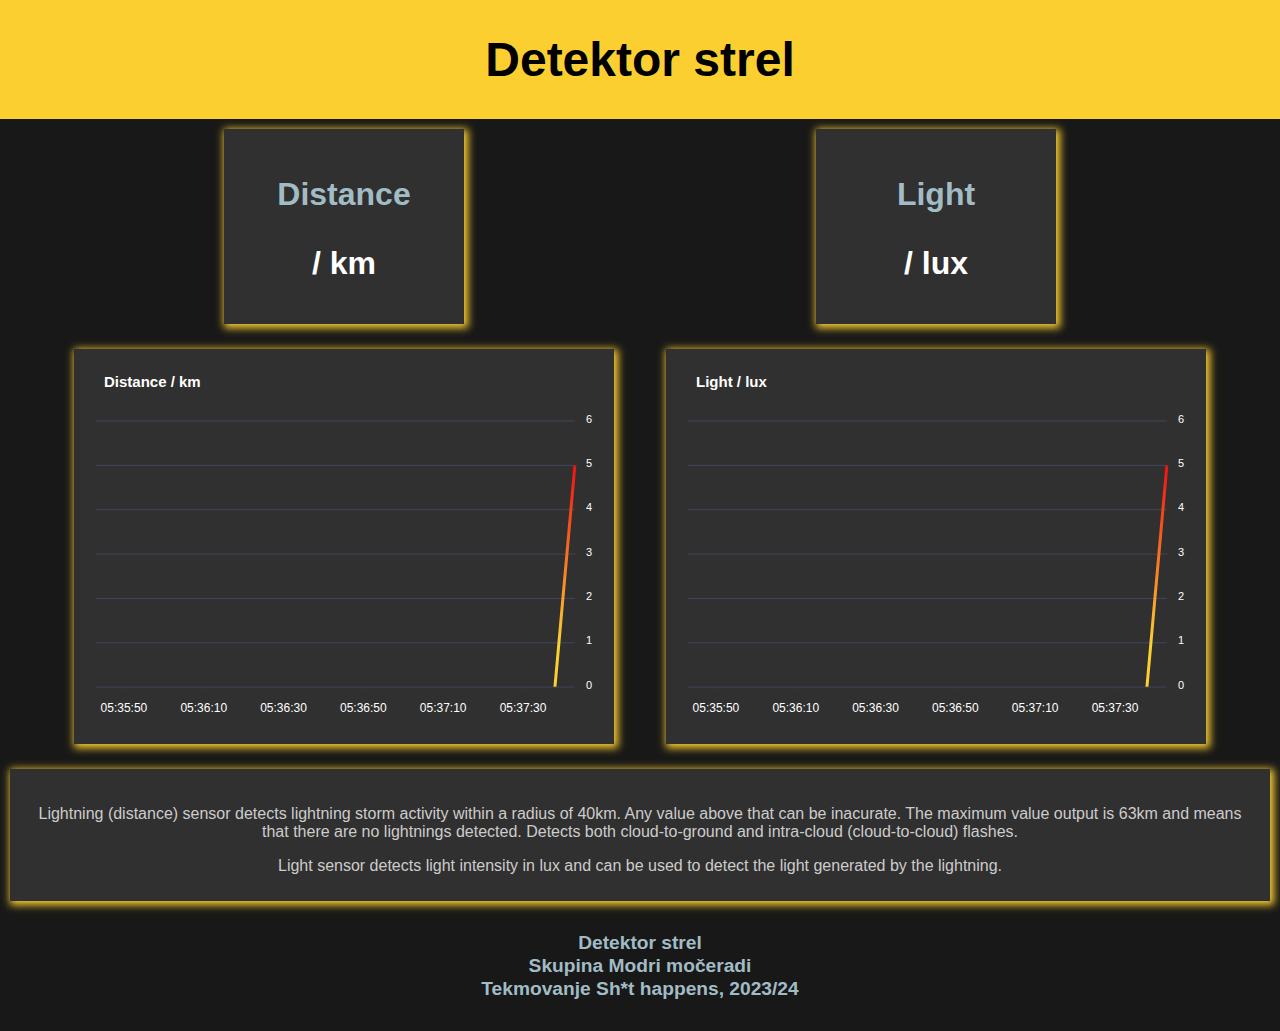
==== commit 848fb75b: "Website name changed, info text added, icon added, app name changed" ====
--- a/example/index.html
+++ b/example/index.html
@@ -4,7 +4,7 @@
 <head>
     <meta http-equiv="content-type" content="text/html; charset=utf-8"></meta>
     <meta name="viewport" content="width=device-width, initial-scale=1, maximum-scale=1, user-scalable=no">
-    <title>Red Pitaya</title>
+    <title>Detektor strel</title>
     <link rel="stylesheet" href="../assets/bootstrap/css/bootstrap.min.css">
     <link rel="stylesheet" href="../assets/popupstack.css" type="text/css" />
     <link rel="stylesheet" href="../assets/help-system/help-system.css" type="text/css" />
@@ -34,7 +34,7 @@
 <body>
   <!-- TOPNAV -->
   <div class="topnav">
-    <h1>Strele detector by Močeradi</h1>
+    <h1>Detektor strel</h1>
   </div>
 
   <!-- DISTANCE -->
@@ -79,6 +79,22 @@
     </div>
   </div>
 
+  <div class="card">
+    <p>Lightning (distance) sensor detects lightning storm activity within a radius of 40km. Any value above
+      that can be inacurate. The maximum value output is 63km and means that there are no lightnings detected. 
+      Detects both cloud-to-ground and intra-cloud (cloud-to-cloud) flashes.
+    </p>
+    <p>Light sensor detects light intensity in lux and can be used to detect the light generated by the
+      lightning. </p>
+  </div>
+
+  <!-- FOOTER -->
+  <div class="footer">
+    <p class="ft_text">Detektor strel</p>
+    <p class="ft_text">Skupina Modri močeradi</p>
+    <p class="ft_text">Tekmovanje Sh*t happens, 2023/24</p>
+  </div>
+
 </body>
   
 </html>--- a/example/css/style.css
+++ b/example/css/style.css
@@ -137,11 +137,13 @@
 }
 .float_right{
     float: right;
-    margin-right:8%;
+    margin-right: 5%;
+    padding: 0px;
 }
 .float_left{
     float: left;
-    margin-left:8%;
+    margin-left: 5%;
+    padding: 0px;
 }
 
 .card {
@@ -182,3 +184,19 @@
     cursor: pointer;
 }
 
+.footer {
+    position: relative;
+    left: 0;
+    bottom: 0;
+    text-align: center;
+    padding: 5px;
+    padding-bottom: 30px;
+    margin-top: 10px;
+}
+
+.ft_text {
+    font-size: 1.2rem;
+    color: var(--gray_text);
+    font-weight: bold;
+    margin: 1px;
+}